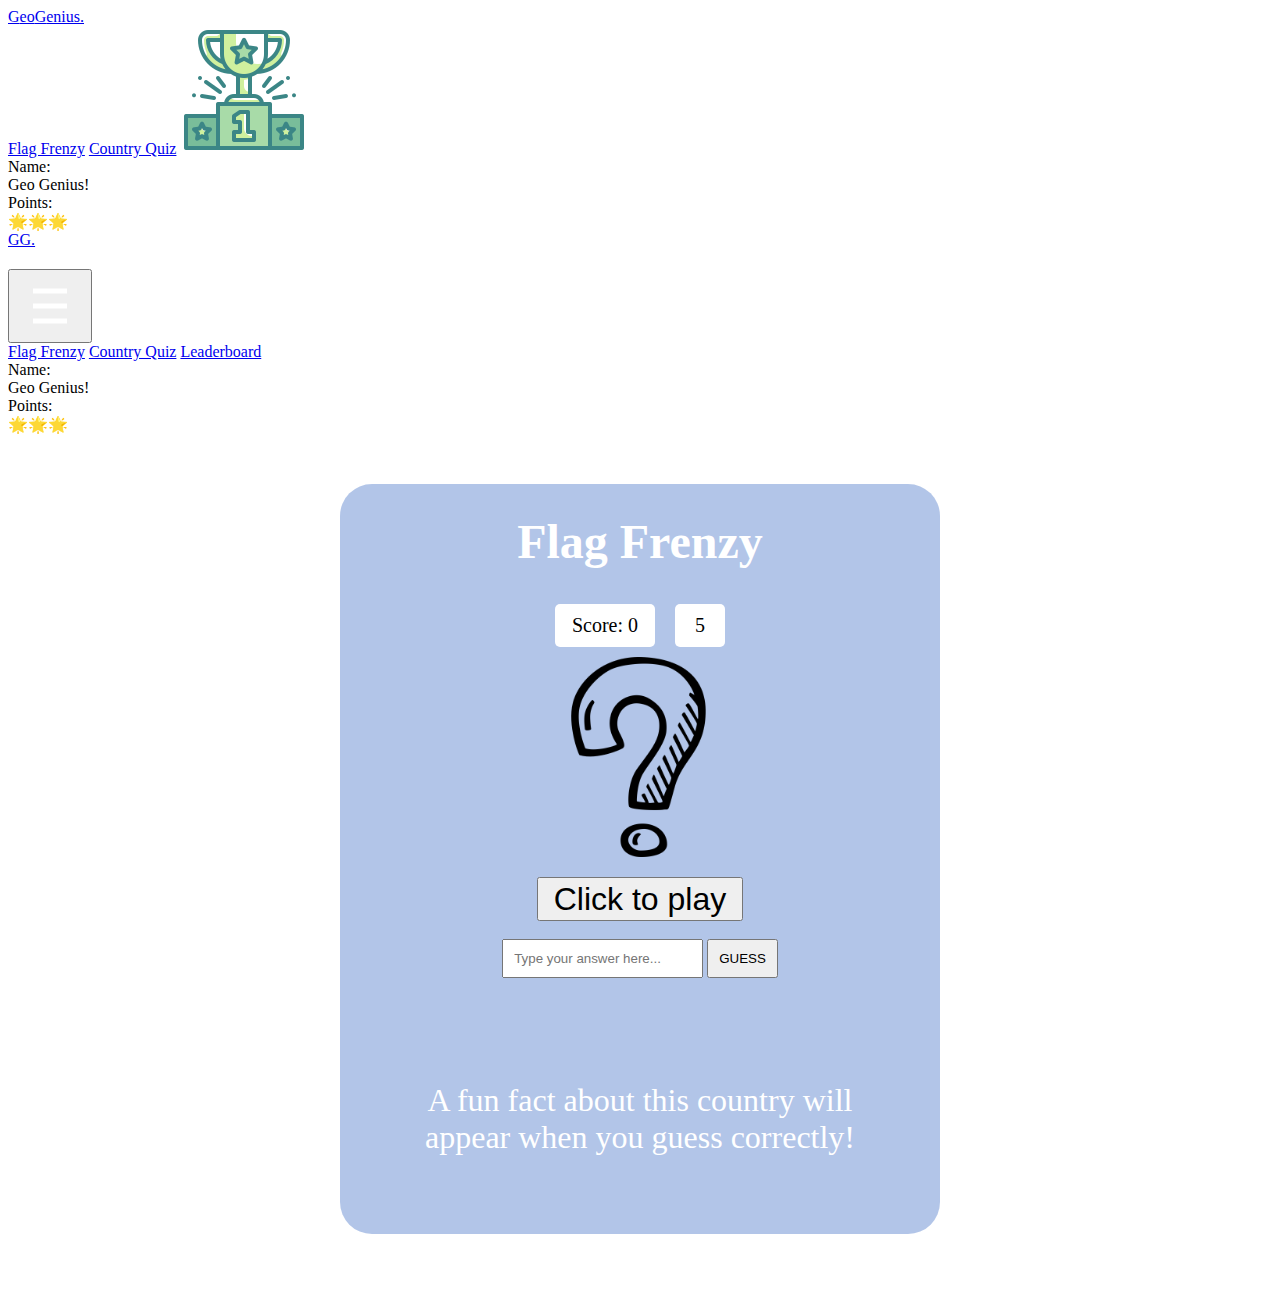
==== flag-frenzy.html @ 9ee4799a "Add countdown timer/score function" ====
<!DOCTYPE html>
<html lang="en">
    <head>
        <link
            rel="stylesheet"
            type="text/css"
            href="//fonts.googleapis.com/css?family=Jura"
        />
        <link rel="stylesheet" href="./css/main-style.css" />
        <link rel="stylesheet" href="./css/flag-frenzy.css" />

        <meta charset="UTF-8" />
        <meta http-equiv="X-UA-Compatible" content="IE=edge" />
        <meta name="viewport" content="width=device-width, initial-scale=1.0" />
        <title>Flag Frenzy</title>
        <script defer src="./js/flags.js"></script>
        <script defer src="./js/displayUserProfile.js"></script>
    </head>
    <body>
        <div class="background-image">
            <nav class="navigation-bar">
                <div class="nav-left">
                    <a class="logo" href="./index.html"
                        ><span class="pink-text">G</span>eo<span
                            class="pink-text"
                            >G</span
                        >enius<span class="pink-text">.</span></a
                    >
                </div>
                <div class="nav-left">
                    <a
                        class="page-links button-colours"
                        href="./flag-frenzy.html"
                        >Flag Frenzy</a
                    >
                    <a class="page-links button-colours" href="./quiz.html"
                        >Country Quiz</a
                    >
                    <a class="leaderboard-link" href="./leaderboard.html"
                        ><img class="" src="../images/trophy.png" alt=""
                    /></a>
                </div>
                <div class="nav-right">
                    <div class="mini-profile">
                        <div class="profile-container">
                            <div class="mini-profile-label">Name:</div>
                            <div class="user-name"></div>
                        </div>
                        <div class="user-rank">Geo Genius!</div>
                        <div class="profile-container">
                            <div class="mini-profile-label">Points:</div>
                            <div class="user-points"></div>
                        </div>
                        <div class="user-stars">🌟🌟🌟</div>
                    </div>
                </div>
            </nav>
            <nav class="navigation-bar-small">
                <div class="nav-left">
                    <a class="logo-small" href="./index.html"
                        ><span class="pink-text">GG.</span></a
                    >
                    <div class="dropdown">
                        <button class="dropbtn">
                            <img
                                class="dropdown-img"
                                src="../images/3-lines.png"
                                alt=""
                            />
                        </button>
                        <div class="dropdown-content">
                            <a class="page-links" href="./flag-frenzy.html"
                                >Flag Frenzy</a
                            >
                            <a class="page-links" href="./quiz.html"
                                >Country Quiz</a
                            >
                            <a class="page-links" href="./leaderboard.html"
                                >Leaderboard</a
                            >
                        </div>
                    </div>
                </div>
                <div class="nav-right">
                    <div class="mini-profile">
                        <div class="profile-container">
                            <div class="mini-profile-label">Name:</div>
                            <div class="user-name"></div>
                        </div>
                        <div class="user-rank">Geo Genius!</div>
                        <div class="profile-container">
                            <div class="mini-profile-label">Points:</div>
                            <div class="user-points"></div>
                        </div>
                        <div class="user-stars">🌟🌟🌟</div>
                    </div>
                </div>
            </nav>
            <section id="main-section">
                <div class="main-section">
                    <div class="flag-frenzy-section">
                        <h1 id="whatFlag">Flag Frenzy</h1>
                        <div class="score-time-container">
                            <div class="score-count">
                                Score: <span id="flag-frenzy-score">0</span>
                            </div>
                            <div class="time-count" id="countdown-timer">5</div>
                        </div>
                        <div class="flag-image-container">
                            <div class="game-finished">
                                <div>GAME OVER</div>
                                <div>
                                    SCORE: <span id="final-score">0</span>
                                </div>
                            </div>
                            <img
                                src="images/question.png"
                                alt="A random flag"
                                id="flag-image"
                            />
                        </div>
                        <button
                            class="button-colours small-button button-border"
                            id="button"
                        >
                            Click to play
                        </button>
                        <br />
                        <form id="form">
                            <input
                                id="flagGuess"
                                type="text"
                                name="text"
                                placeholder="Type your answer here..."
                            />
                            <input type="hidden" id="correctAnswer" />
                            <input
                                class="button-colours small-button button-border"
                                id="guess-button"
                                type="submit"
                                value="GUESS"
                            />
                        </form>
                        <br />
                        <section id="inner-section">
                            <h4 id="correct"></h4>
                            <p id="facts">
                                A fun fact about this country will appear when
                                you guess correctly!
                            </p>
                        </section>
                    </div>
                </div>
            </section>
        </div>
    </body>
</html>
---- css/flag-frenzy.css ----
:root {
    --pink: #e869cc;
    --light-blue: #9fb6e2;
}

body {
    /* font-family: 'Jura'; */
    padding: 0rem;
}

#main-section {
    width: 100%;
    display: flex;
    justify-content: center;
}

.main-section {
    width: 100%;
    max-width: 600px;
}
.flag-frenzy-section {
    display: flex;
    flex-direction: column;

    padding: 100px 70px;

    background-color: rgba(159, 182, 226, 0.8);
    border-radius: 2rem;

    display: flex;
    flex-direction: column;
    align-items: center;

    height: 550px;
    margin: 50px 0px 50px 0px;
}
/* #main-section {
    width: 40%;
    min-height: 80%;
    transform: translate(-50%, -45%);
} */

/* #inner-section {
    background-color: white;
    border-radius: 20px;
} */

/* .container {
    flex-grow: 1;
    padding: 1rem;

  } */

section > h1,
section > button {
    flex-shrink: 0;
    height: 3rem;
}

h1 {
    font-size: 3rem;
    margin-top: -70px;
    margin-bottom: 25px;
    margin-right: -30px;
    margin-left: -30px;
    color: white;
}

button {
    font-size: 2rem;
    cursor: pointer;
    margin-top: 20px;
    padding: 10px 15px;
    line-height: 20px;
}

.flag-image-container {
    height: 200px;
}

#flag-image {
    height: 200px;
}

.game-finished {
    height: 200px;
    display: none;
    flex-direction: column;
    align-items: center;
    justify-content: center;
    color: white;
    font-size: 40px;
    font-weight: 600;
}

#flagGuess,
#guess-button {
    padding: 10px;
    margin-bottom: 7px;
    /* font-family: "Jura"; */
}

#guess-button {
    cursor: pointer;
}

p {
    /* padding: 0px 10px -30px 10px; */
    color: white;
    font-size: 2rem;
    text-align: center;
}

h4 {
    color: var(--pink);
    padding-top: -40px;
    padding-bottom: 20px;
    font-size: 20px;
    text-align: center;
}

.score-time-container {
    display: flex;
    font-size: 20px;
    padding: 10px 0px;
}

.score-time-container div {
    padding: 10px 0px;
    margin: 0px 10px;
    border-radius: 5px;
}

.score-count {
    background-color: white;
    width: 100px;
    text-align: center;
}

.time-count {
    background-color: white;
    width: 50px;
    text-align: center;
}
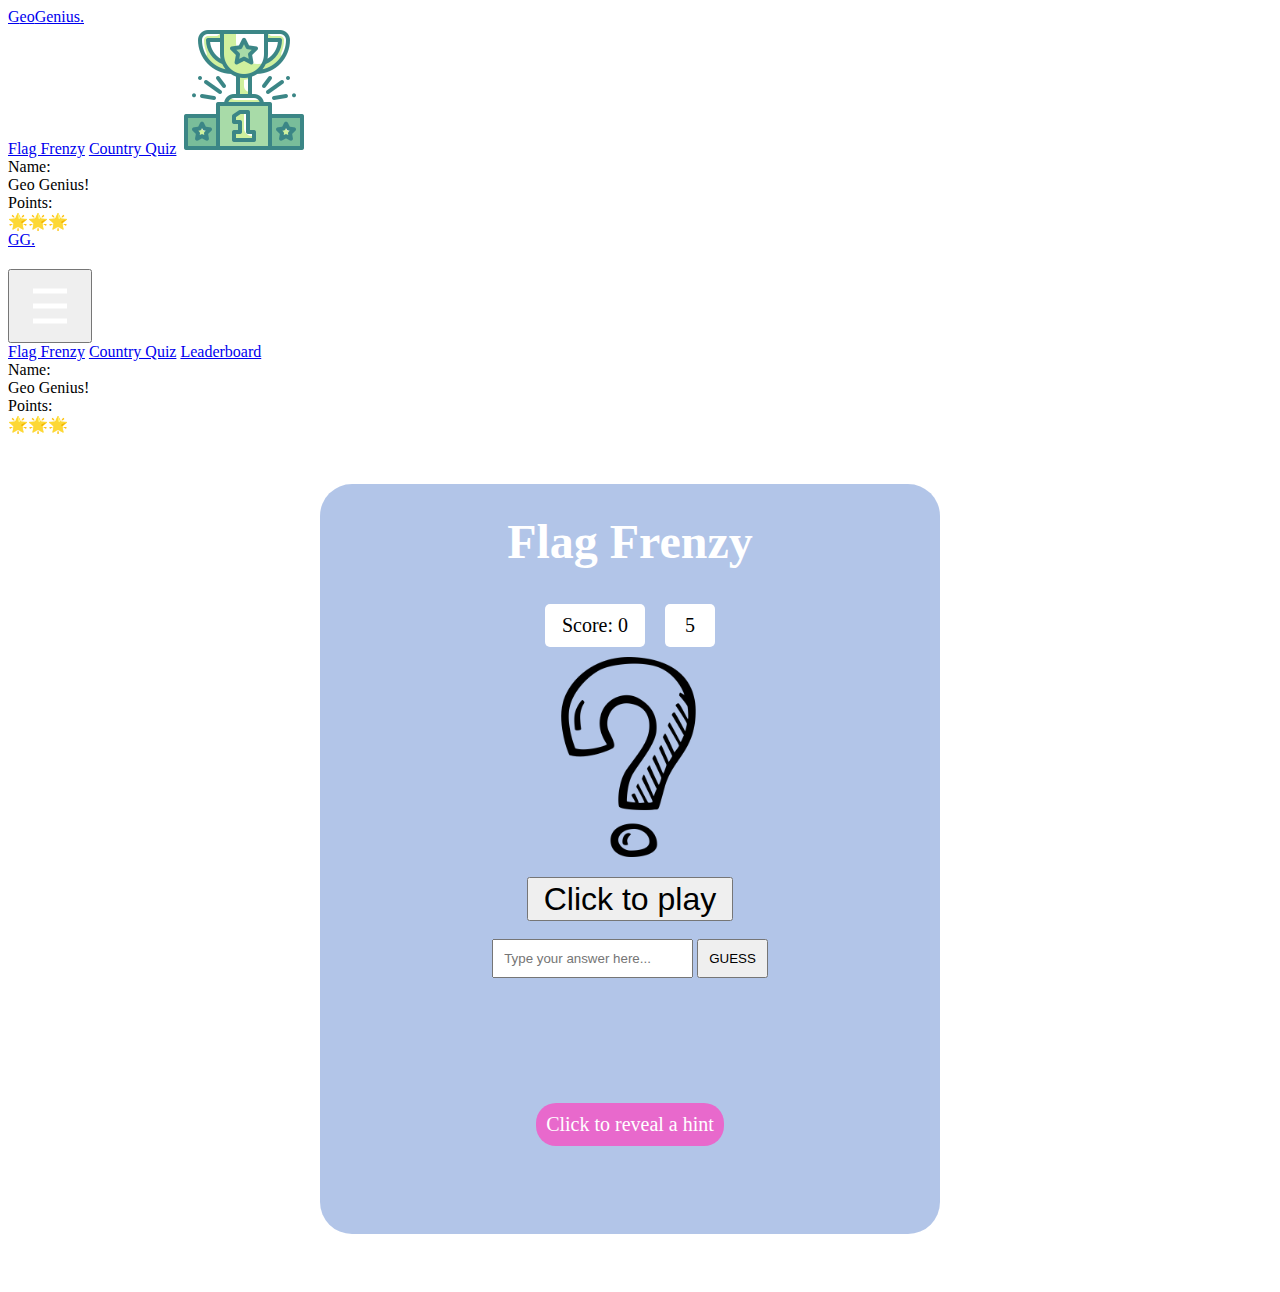
==== commit 2c6813e6: "Merge branch 'staging' of https://github.com/rickys93/geography-game into staging" ====
--- a/flag-frenzy.html
+++ b/flag-frenzy.html
@@ -134,6 +134,7 @@
                                 placeholder="Type your answer here..."
                             />
                             <input type="hidden" id="correctAnswer" />
+                            <input type="hidden" id="funFact" />
                             <input
                                 class="button-colours small-button button-border"
                                 id="guess-button"
@@ -144,9 +145,8 @@
                         <br />
                         <section id="inner-section">
                             <h4 id="correct"></h4>
-                            <p id="facts">
-                                A fun fact about this country will appear when
-                                you guess correctly!
+                            <p id="hint">
+                                Click to reveal a hint
                             </p>
                         </section>
                     </div>
--- a/css/flag-frenzy.css
+++ b/css/flag-frenzy.css
@@ -32,7 +32,7 @@
     align-items: center;
 
     height: 550px;
-    margin: 50px 0px 50px 0px;
+    margin: 50px 0px 50px -20px;
 }
 /* #main-section {
     width: 40%;
@@ -106,16 +106,19 @@
 
 p {
     /* padding: 0px 10px -30px 10px; */
+    background-color: var(--pink);
+    border-radius: 20px;
     color: white;
-    font-size: 2rem;
+    font-size: 20px;
     text-align: center;
+    padding: 10px;
 }
 
 h4 {
     color: var(--pink);
     padding-top: -40px;
     padding-bottom: 20px;
-    font-size: 20px;
+    font-size: 30px;
     text-align: center;
 }
 
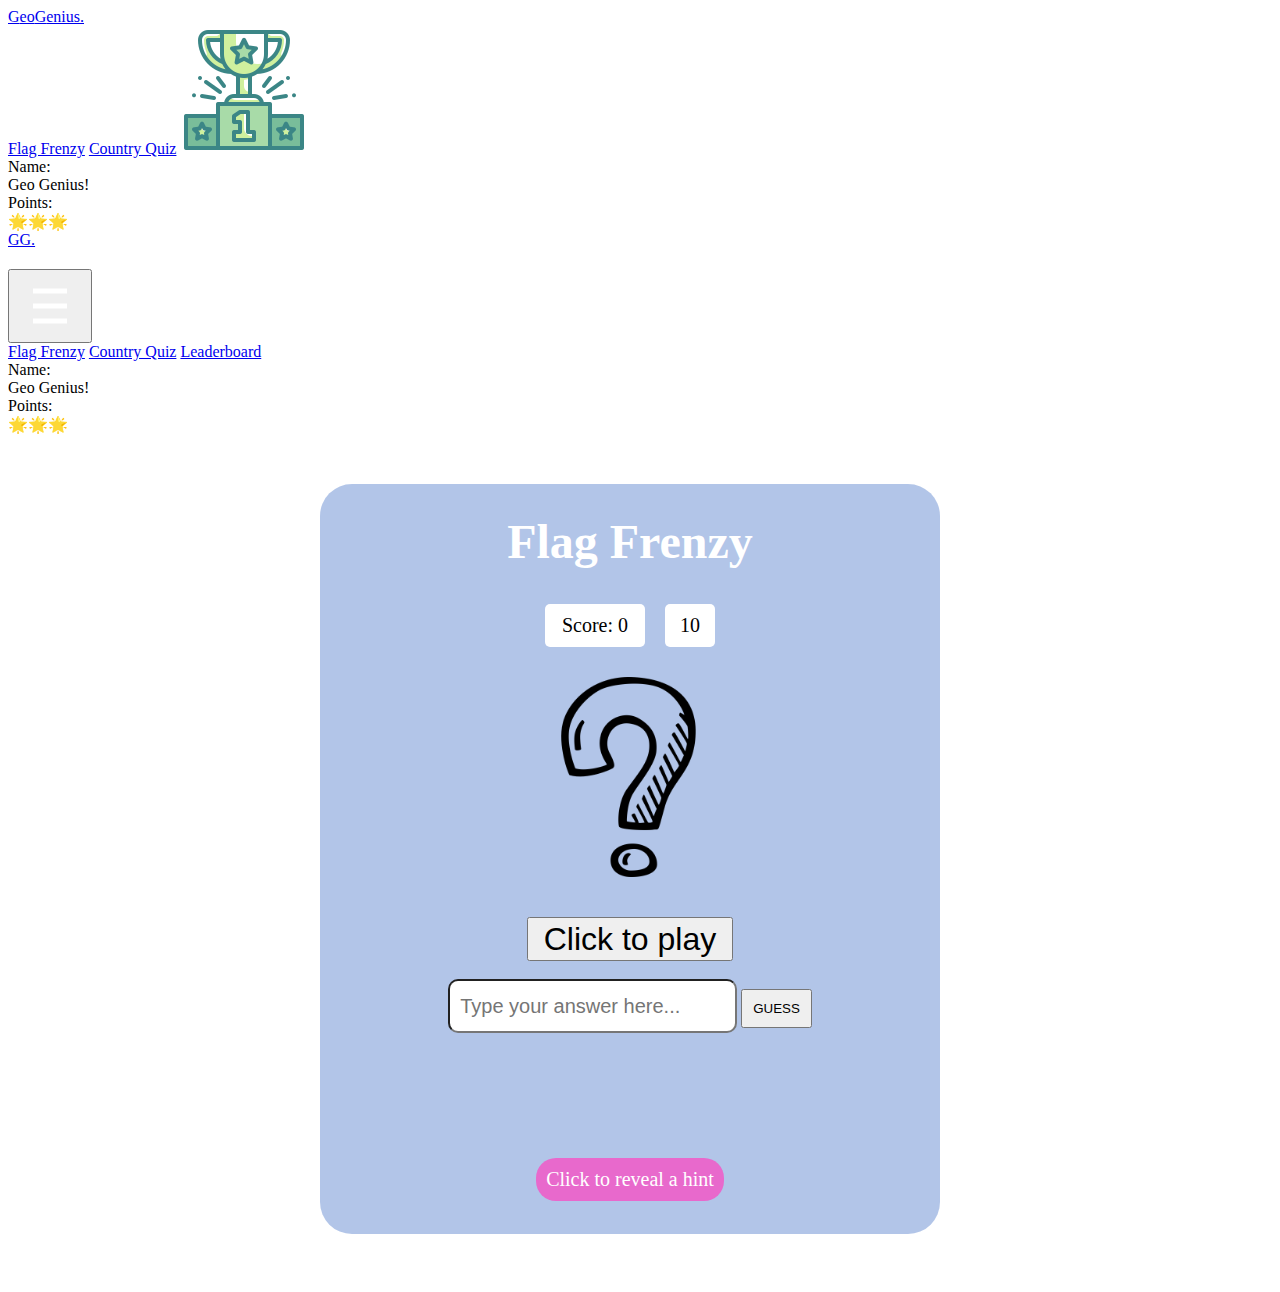
==== commit a5b1b817: "Fix bugs adding score to leaderboard. Update user total score on server" ====
--- a/flag-frenzy.html
+++ b/flag-frenzy.html
@@ -13,8 +13,8 @@
         <meta http-equiv="X-UA-Compatible" content="IE=edge" />
         <meta name="viewport" content="width=device-width, initial-scale=1.0" />
         <title>Flag Frenzy</title>
+        <script defer src="./js/displayUserProfile.js"></script>
         <script defer src="./js/flags.js"></script>
-        <script defer src="./js/displayUserProfile.js"></script>
     </head>
     <body>
         <div class="background-image">
@@ -104,14 +104,26 @@
                             <div class="score-count">
                                 Score: <span id="flag-frenzy-score">0</span>
                             </div>
-                            <div class="time-count" id="countdown-timer">5</div>
+                            <div class="time-count" id="countdown-timer">
+                                10
+                            </div>
                         </div>
                         <div class="flag-image-container">
                             <div class="game-finished">
-                                <div>GAME OVER</div>
+                                <div>GAME OVER!</div>
                                 <div>
                                     SCORE: <span id="final-score">0</span>
                                 </div>
+                                <a
+                                    class="leaderboard-link leaderboard-icon"
+                                    href="./leaderboard.html"
+                                    ><img
+                                        class=""
+                                        src="../images/trophy.png"
+                                        alt=""
+                                    />
+                                    →
+                                </a>
                             </div>
                             <img
                                 src="images/question.png"
@@ -145,9 +157,7 @@
                         <br />
                         <section id="inner-section">
                             <h4 id="correct"></h4>
-                            <p id="hint">
-                                Click to reveal a hint
-                            </p>
+                            <p id="hint">Click to reveal a hint</p>
                         </section>
                     </div>
                 </div>
--- a/css/flag-frenzy.css
+++ b/css/flag-frenzy.css
@@ -76,6 +76,7 @@
 
 .flag-image-container {
     height: 200px;
+    margin: 20px 0px;
 }
 
 #flag-image {
@@ -93,11 +94,23 @@
     font-weight: 600;
 }
 
+.leaderboard-icon {
+    display: flex;
+    text-decoration: none;
+    color: white;
+}
+
 #flagGuess,
 #guess-button {
     padding: 10px;
     margin-bottom: 7px;
     /* font-family: "Jura"; */
+}
+
+#flagGuess {
+    border-radius: 10px;
+    height: 30px;
+    font-size: 20px;
 }
 
 #guess-button {
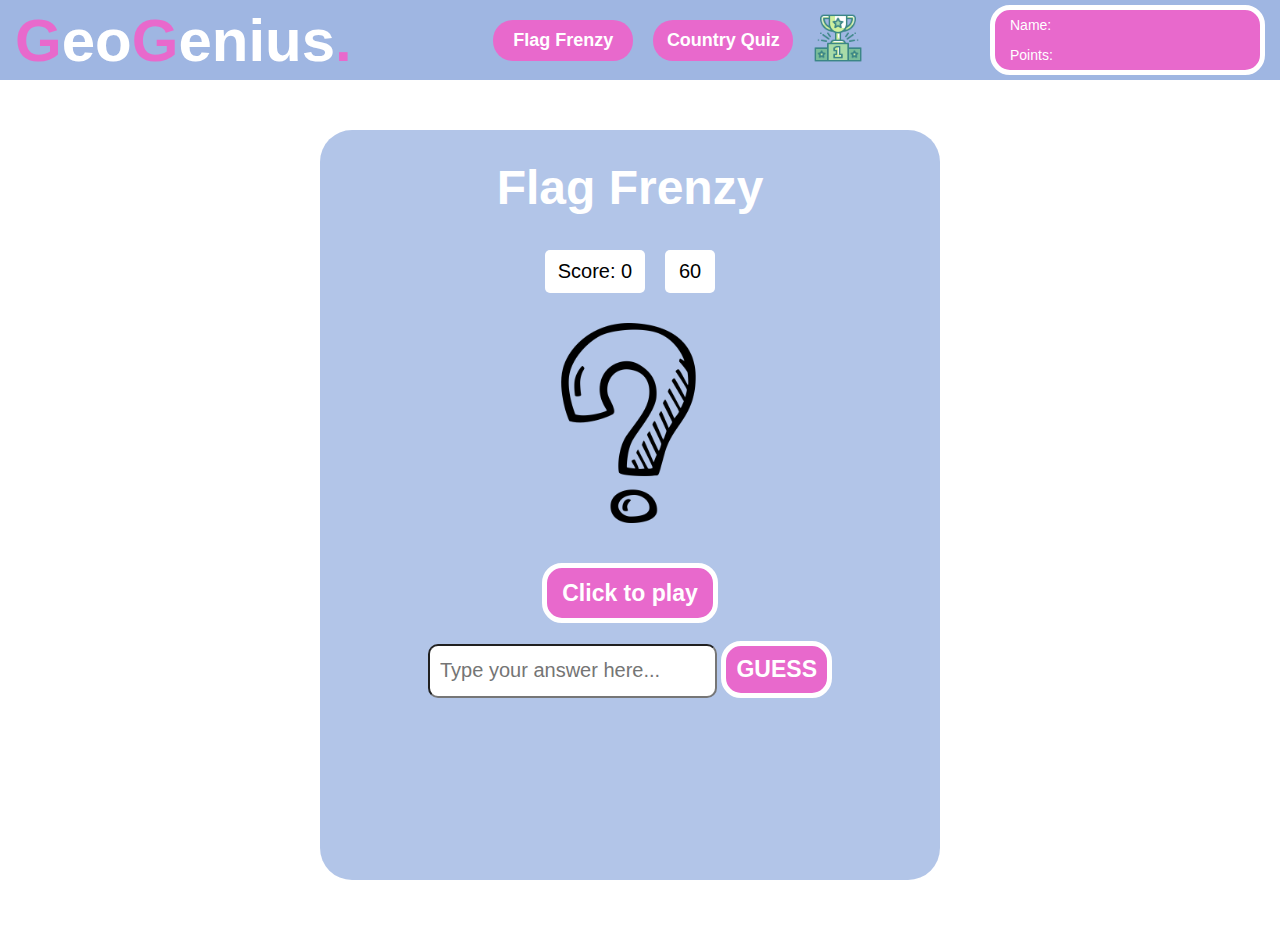
==== commit 41a6b71a: "Merge branch 'signin' into staging" ====
--- a/flag-frenzy.html
+++ b/flag-frenzy.html
@@ -46,12 +46,12 @@
                             <div class="mini-profile-label">Name:</div>
                             <div class="user-name"></div>
                         </div>
-                        <div class="user-rank">Geo Genius!</div>
+                        <div class="user-rank"></div>
                         <div class="profile-container">
                             <div class="mini-profile-label">Points:</div>
                             <div class="user-points"></div>
                         </div>
-                        <div class="user-stars">🌟🌟🌟</div>
+                        <div class="user-stars"></div>
                     </div>
                 </div>
             </nav>
@@ -87,12 +87,12 @@
                             <div class="mini-profile-label">Name:</div>
                             <div class="user-name"></div>
                         </div>
-                        <div class="user-rank">Geo Genius!</div>
+                        <div class="user-rank"></div>
                         <div class="profile-container">
                             <div class="mini-profile-label">Points:</div>
                             <div class="user-points"></div>
                         </div>
-                        <div class="user-stars">🌟🌟🌟</div>
+                        <div class="user-stars"></div>
                     </div>
                 </div>
             </nav>
@@ -105,7 +105,7 @@
                                 Score: <span id="flag-frenzy-score">0</span>
                             </div>
                             <div class="time-count" id="countdown-timer">
-                                10
+                                60
                             </div>
                         </div>
                         <div class="flag-image-container">
@@ -126,17 +126,22 @@
                                 </a>
                             </div>
                             <img
-                                src="images/question.png"
+                                src="./images/question.png"
                                 alt="A random flag"
                                 id="flag-image"
                             />
                         </div>
-                        <button
-                            class="button-colours small-button button-border"
-                            id="button"
-                        >
-                            Click to play
-                        </button>
+                        <div>
+                            <button
+                                class="button-colours small-button button-border"
+                                id="button"
+                            >
+                                Click to play
+                            </button>
+                            <button class="button-colours small-button button-border" id="skip">
+                                 Skip 
+                            </button>
+                        </div>
                         <br />
                         <form id="form">
                             <input
--- a/css/main-style.css
+++ b/css/main-style.css
@@ -0,0 +1,272 @@
+:root {
+    --pink: #e869cc;
+    --pink-dark: #e453c4;
+    --light-blue: #9fb6e2;
+}
+
+* {
+    margin: 0px;
+    padding: 0px;
+    font-family: "Segoe UI", Tahoma, Geneva, Verdana, sans-serif;
+}
+
+.background-image {
+    height: 100%;
+    background-image: url("../images/world-map.jpg");
+    background-position: center;
+    background-repeat: no-repeat;
+    background-size: cover;
+}
+
+.border {
+    border: solid 1px black;
+}
+
+.navigation-bar {
+    width: 100%;
+    height: 80px;
+    background-color: var(--light-blue);
+    display: flex;
+    justify-content: space-between;
+    align-content: center;
+    color: white;
+    font-size: 18px;
+    font-weight: 600;
+}
+
+.navigation-bar-small {
+    width: 100%;
+    height: 80px;
+    background-color: var(--light-blue);
+    display: none;
+    justify-content: space-between;
+    align-content: center;
+    color: white;
+    font-size: 23px;
+    font-weight: 600;
+}
+
+.dropdown-img {
+    width: 25px;
+}
+
+.leaderboard-link img {
+    width: 50px;
+    padding: 10px;
+}
+
+@media only screen and (max-width: 1020px) {
+    .navigation-bar-small {
+        display: flex;
+    }
+    .navigation-bar {
+        display: none;
+    }
+    .play-button {
+        font-size: 4vw;
+    }
+}
+
+.logo {
+    text-decoration: none;
+    color: white;
+    font-size: 5vw;
+    font-weight: 800;
+    margin: 0px 15px;
+}
+
+@media only screen and (min-width: 1200px) {
+    .logo {
+        font-size: 60px;
+    }
+}
+
+.pink-text {
+    color: var(--pink);
+}
+
+.page-links {
+    padding: 10px;
+    border-radius: 20px;
+    margin: 0 10px;
+    width: 120px;
+    text-align: center;
+    /* border: solid white 5px; */
+    text-decoration: none;
+}
+
+.button-colours {
+    background-color: var(--pink);
+    color: white;
+}
+
+.button-colours:hover {
+    background-color: white;
+    color: var(--pink);
+}
+
+.nav-left,
+.nav-right {
+    display: flex;
+    align-items: center;
+}
+
+.mini-profile {
+    height: 60px;
+    width: 250px;
+    background-color: var(--pink);
+    padding-left: 15px;
+    margin-right: 15px;
+    border-radius: 20px;
+    display: grid;
+    grid-template-columns: 3fr 4fr;
+    grid-template-rows: 1fr 1fr;
+    align-items: center;
+    justify-content: center;
+    font-size: 14px;
+    font-weight: 300;
+    border: solid white 5px;
+}
+
+.profile-container {
+    display: grid;
+    grid-template-columns: 1fr 2fr;
+}
+
+.user-rank {
+    font-size: 150%;
+    text-align: center;
+}
+
+.mini-profile-label {
+    margin-right: 5px;
+}
+
+/* The dropdown container */
+.dropdown {
+    float: left;
+    overflow: hidden;
+}
+
+/* Dropdown button */
+.dropdown .dropbtn {
+    border: none;
+    border-radius: 5px;
+    outline: none;
+    color: white;
+    padding: 5px;
+    background-color: inherit;
+    font-family: inherit; /* Important for vertical align on mobile phones */
+    margin: 0; /* Important for vertical align on mobile phones */
+    margin-left: 20px;
+}
+
+.navbar a:hover,
+.dropdown:hover .dropbtn {
+    background-color: var(--pink);
+}
+
+/* Dropdown content (hidden by default) */
+.dropdown-content {
+    display: none;
+    position: absolute;
+    background-color: var(--light-blue);
+    min-width: 160px;
+    box-shadow: 0px 8px 16px 0px rgba(0, 0, 0, 0.2);
+    z-index: 1;
+}
+
+/* Links inside the dropdown */
+.dropdown-content a {
+    float: none;
+    color: white;
+    padding: 12px 16px;
+    text-decoration: none;
+    display: block;
+    text-align: left;
+}
+
+/* Add a grey background color to dropdown links on hover */
+.dropdown-content a:hover {
+    background-color: var(--pink);
+}
+
+/* Show the dropdown menu on hover */
+.dropdown:hover .dropdown-content {
+    display: block;
+}
+
+.logo-small {
+    font-size: 55px;
+    font-weight: 800;
+    text-decoration: none;
+    margin-left: 15px;
+}
+
+.user-stars-container {
+    position: relative;
+}
+
+.user-stars {
+    text-align: center;
+    font-size: 180%;
+    position: relative;
+}
+
+.mini-profile .label {
+    text-align: center;
+}
+
+.main-section-container {
+    width: 100%;
+    display: flex;
+    justify-content: center;
+}
+
+.name-submit-button {
+    padding: 25px;
+    border-radius: 20px;
+}
+
+.small-button-container {
+    display: flex;
+    justify-content: center;
+    align-items: center;
+}
+
+.small-button {
+    padding: 15px;
+    border-radius: 20px;
+    text-decoration: none;
+    font-size: 23px;
+    font-weight: 600;
+    border: none;
+    cursor: pointer;
+}
+
+.button-border {
+    border: solid white 5px;
+}
+
+.button-border:hover {
+    border: solid var(--pink) 5px;
+}
+
+.button-colours {
+    background-color: var(--pink);
+}
+
+#button:hover {
+    border: solid var(--pink) 5px;
+}
+
+.main-section-container {
+    width: 100%;
+    display: flex;
+    justify-content: center;
+}
+
+.main-section {
+    width: 100%;
+    max-width: 1000px;
+}
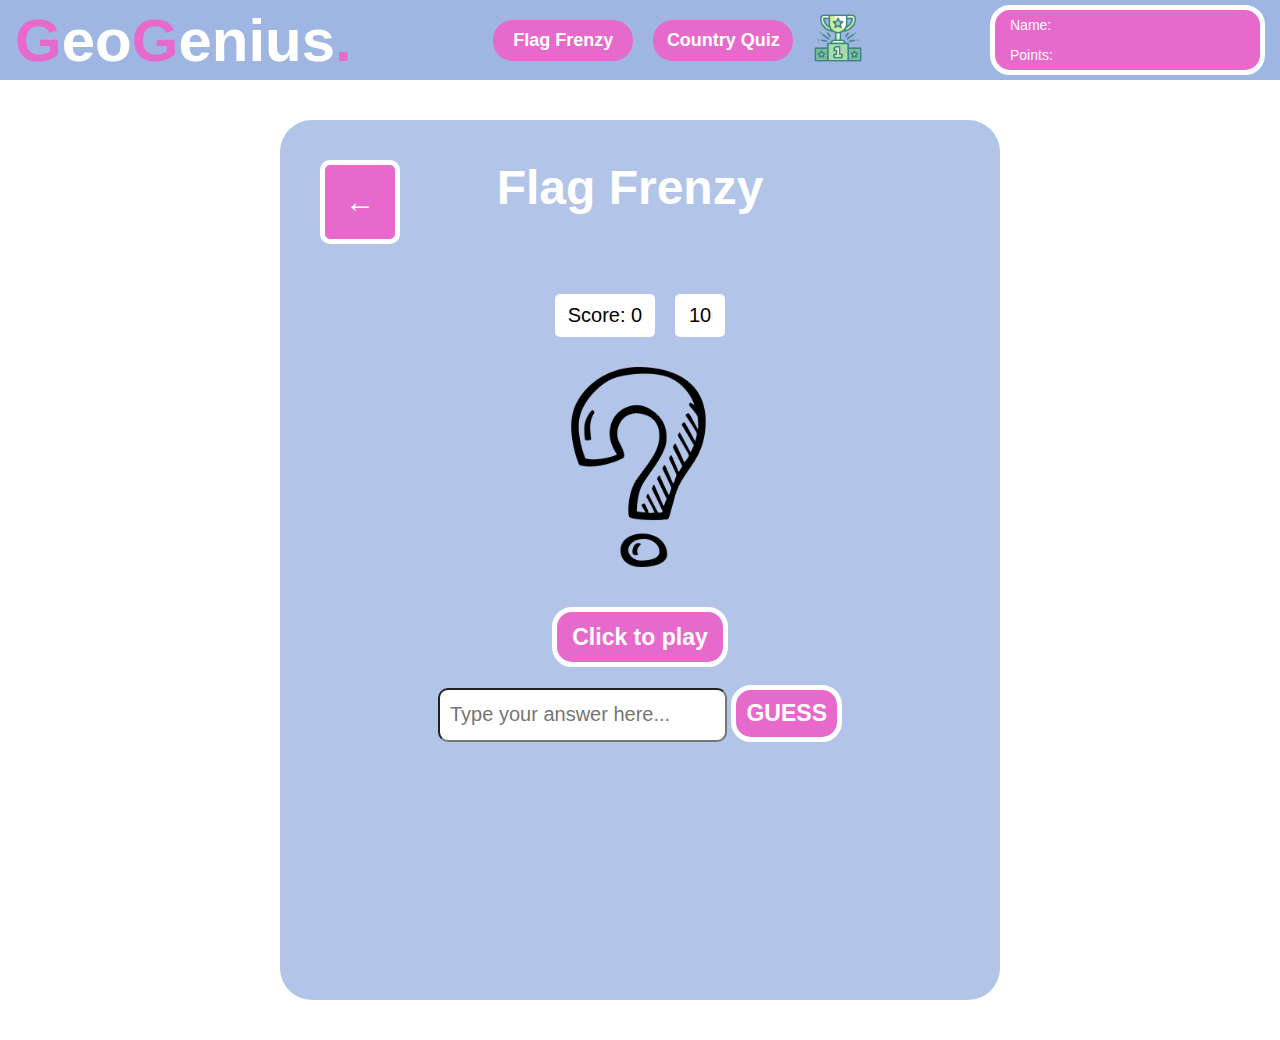
==== commit 60a801a7: "Merge branch 'staging' of github.com:rickys93/geography-game into staging" ====
--- a/flag-frenzy.html
+++ b/flag-frenzy.html
@@ -12,7 +12,9 @@
         <meta charset="UTF-8" />
         <meta http-equiv="X-UA-Compatible" content="IE=edge" />
         <meta name="viewport" content="width=device-width, initial-scale=1.0" />
-        <title>Flag Frenzy</title>
+        <title>GeoGenius - Level up and become a Geo Genius</title>
+        <link rel="icon" type="image/x-icon" href="/images/geography.png" />
+        <script defer src="./js/apiBase.js"></script>
         <script defer src="./js/displayUserProfile.js"></script>
         <script defer src="./js/flags.js"></script>
     </head>
@@ -96,21 +98,56 @@
                     </div>
                 </div>
             </nav>
+            <div class="full-screen flex-container-center" id="pop-up">
+                <div class="flex-container-center pop-up-center">
+                    <div class="flex-container-center pop-up-message">
+                        <img
+                            class="fireworks-image"
+                            src="./images/firework.png"
+                            alt="Fireworks"
+                        />
+                        <h2>Congratulations on leveling up!</h2>
+                        <h2>
+                            You are now a
+                            <span class="rank-name"
+                                ><span class="rank-name" id="rank-name"
+                                    >Geo Genius</span
+                                >!</span
+                            >
+                        </h2>
+                        <h2>Keep on playing, keep on learning!</h2>
+                        <button
+                            class="button-colours small-button button-border"
+                            id="close-popup-button"
+                        >
+                            Close
+                        </button>
+                    </div>
+                </div>
+            </div>
             <section id="main-section">
                 <div class="main-section">
                     <div class="flag-frenzy-section">
-                        <h1 id="whatFlag">Flag Frenzy</h1>
+                        <div class="title-row">
+                            <a
+                                class="back-button button-colours button-border"
+                                href="./index.html"
+                                >&#8592;</a
+                            >
+                            <h1 id="whatFlag">Flag Frenzy</h1>
+                            <div></div>
+                        </div>
                         <div class="score-time-container">
                             <div class="score-count">
                                 Score: <span id="flag-frenzy-score">0</span>
                             </div>
                             <div class="time-count" id="countdown-timer">
-                                60
+                                10
                             </div>
                         </div>
                         <div class="flag-image-container">
                             <div class="game-finished">
-                                <div>GAME OVER!</div>
+                                <div id="gameOver">GAME OVER!</div>
                                 <div>
                                     SCORE: <span id="final-score">0</span>
                                 </div>
@@ -138,8 +175,11 @@
                             >
                                 Click to play
                             </button>
-                            <button class="button-colours small-button button-border" id="skip">
-                                 Skip 
+                            <button
+                                class="button-colours small-button button-border"
+                                id="skip"
+                            >
+                                SKIP
                             </button>
                         </div>
                         <br />
@@ -160,10 +200,9 @@
                             />
                         </form>
                         <br />
-                        <section id="inner-section">
-                            <h4 id="correct"></h4>
-                            <p id="hint">Click to reveal a hint</p>
-                        </section>
+
+                        <h4 id="correct"></h4>
+                        <p id="hint">Click to reveal a hint</p>
                     </div>
                 </div>
             </section>
--- a/css/main-style.css
+++ b/css/main-style.css
@@ -1,6 +1,5 @@
 :root {
     --pink: #e869cc;
-    --pink-dark: #e453c4;
     --light-blue: #9fb6e2;
 }
 
@@ -81,6 +80,28 @@
     }
 }
 
+.title-row {
+    display: flex;
+    justify-content: space-between;
+    width: 100%;
+    margin-bottom: 40px;
+}
+.title-row div {
+    width: 100px;
+}
+
+.title-row h1 {
+    color: white;
+    font-size: 3rem;
+}
+
+.back-button {
+    font-size: 30px;
+    padding: 20px;
+    border-radius: 10px;
+    text-decoration: none;
+}
+
 .pink-text {
     color: var(--pink);
 }
@@ -260,6 +281,13 @@
     border: solid var(--pink) 5px;
 }
 
+.flex-container-center {
+    display: flex;
+    flex-direction: column;
+    justify-content: center;
+    align-items: center;
+}
+
 .main-section-container {
     width: 100%;
     display: flex;
@@ -270,3 +298,44 @@
     width: 100%;
     max-width: 1000px;
 }
+
+#pop-up {
+    position: absolute;
+    top: 0;
+    right: 0;
+    bottom: 0;
+    left: 0;
+    background-color: rgba(0, 0, 0, 0.4);
+    color: white;
+    z-index: 1;
+    visibility: hidden;
+}
+
+.pop-up-center {
+    width: 500px;
+    height: 600px;
+    background-color: var(--light-blue);
+    border-radius: 30px;
+}
+
+.pop-up-message {
+    padding: 100px;
+    text-align: center;
+}
+
+.fireworks-image {
+    width: 50%;
+    margin: 20px;
+}
+
+.pop-up-message h2 {
+    margin-bottom: 20px;
+}
+
+.rank-name {
+    color: var(--pink);
+}
+
+#close-popup-button {
+    margin-top: 30px;
+}
--- a/css/flag-frenzy.css
+++ b/css/flag-frenzy.css
@@ -15,14 +15,11 @@
 }
 
 .main-section {
-    width: 100%;
-    max-width: 600px;
+    max-width: 800px;
 }
 .flag-frenzy-section {
     display: flex;
     flex-direction: column;
-
-    padding: 100px 70px;
 
     background-color: rgba(159, 182, 226, 0.8);
     border-radius: 2rem;
@@ -31,8 +28,9 @@
     flex-direction: column;
     align-items: center;
 
-    height: 550px;
-    margin: 50px 0px 50px -20px;
+    height: 800px;
+    padding: 40px;
+    margin: 40px;
 }
 /* #main-section {
     width: 40%;
@@ -55,15 +53,6 @@
 section > button {
     flex-shrink: 0;
     height: 3rem;
-}
-
-h1 {
-    font-size: 3rem;
-    margin-top: -70px;
-    margin-bottom: 25px;
-    margin-right: -30px;
-    margin-left: -30px;
-    color: white;
 }
 
 button {
@@ -92,6 +81,10 @@
     color: white;
     font-size: 40px;
     font-weight: 600;
+}
+#gameOver {
+    font-size: 50px;
+    color: #e869cc;
 }
 
 .leaderboard-icon {
@@ -128,10 +121,12 @@
 }
 
 h4 {
-    color: var(--pink);
+    color: white;
     padding-top: -40px;
     padding-bottom: 20px;
-    font-size: 30px;
+    padding-right: -30px;
+    padding-left: -30px;
+    font-size: 20px;
     text-align: center;
 }
 
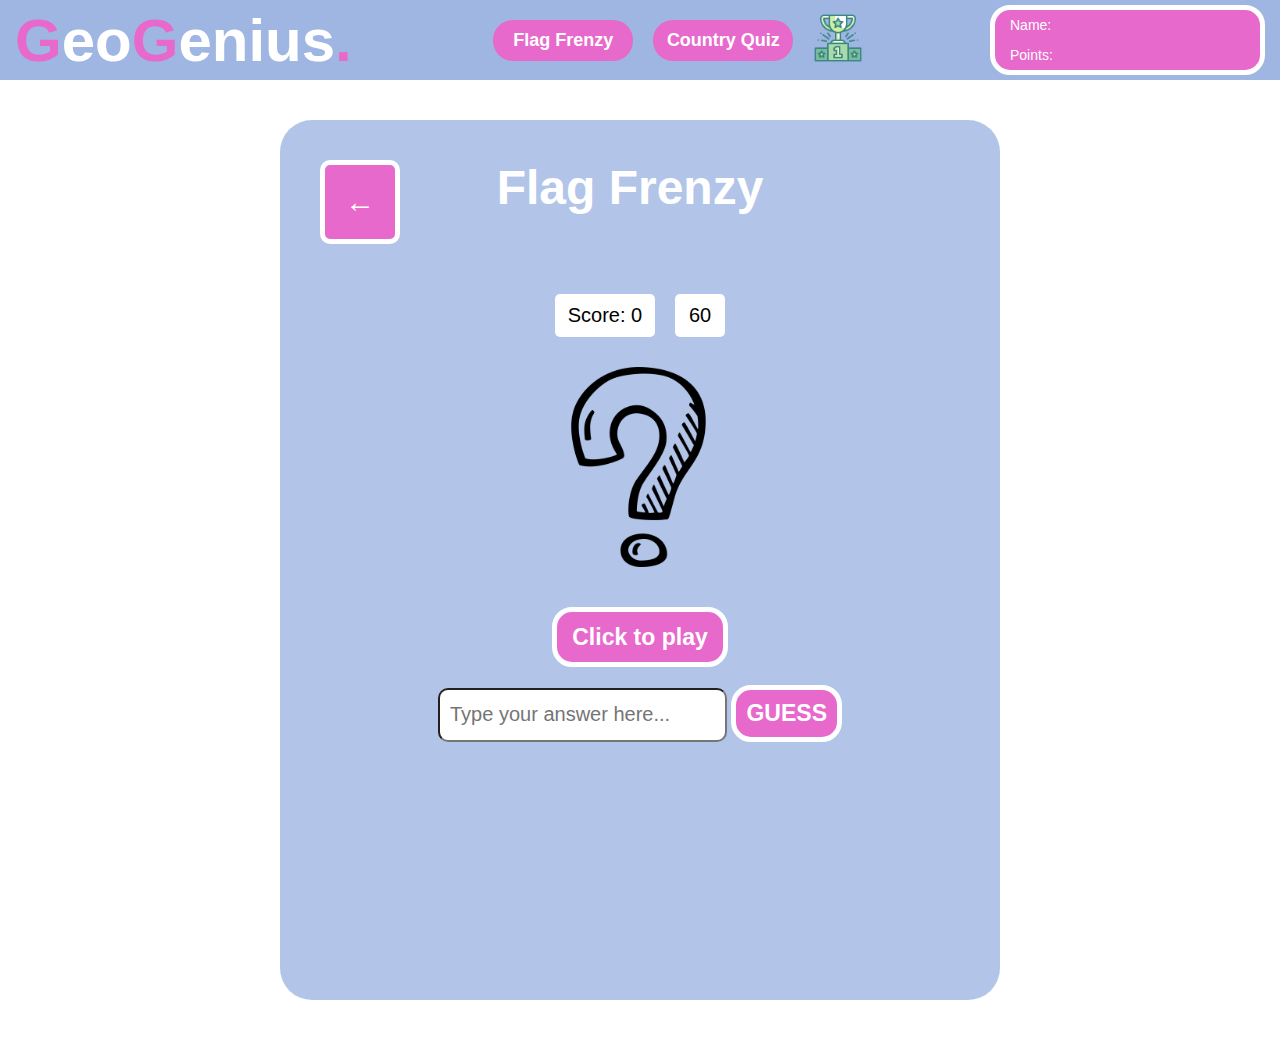
==== commit a6aed99a: "Sort back buttons" ====
--- a/flag-frenzy.html
+++ b/flag-frenzy.html
@@ -142,7 +142,7 @@
                                 Score: <span id="flag-frenzy-score">0</span>
                             </div>
                             <div class="time-count" id="countdown-timer">
-                                10
+                                60
                             </div>
                         </div>
                         <div class="flag-image-container">
